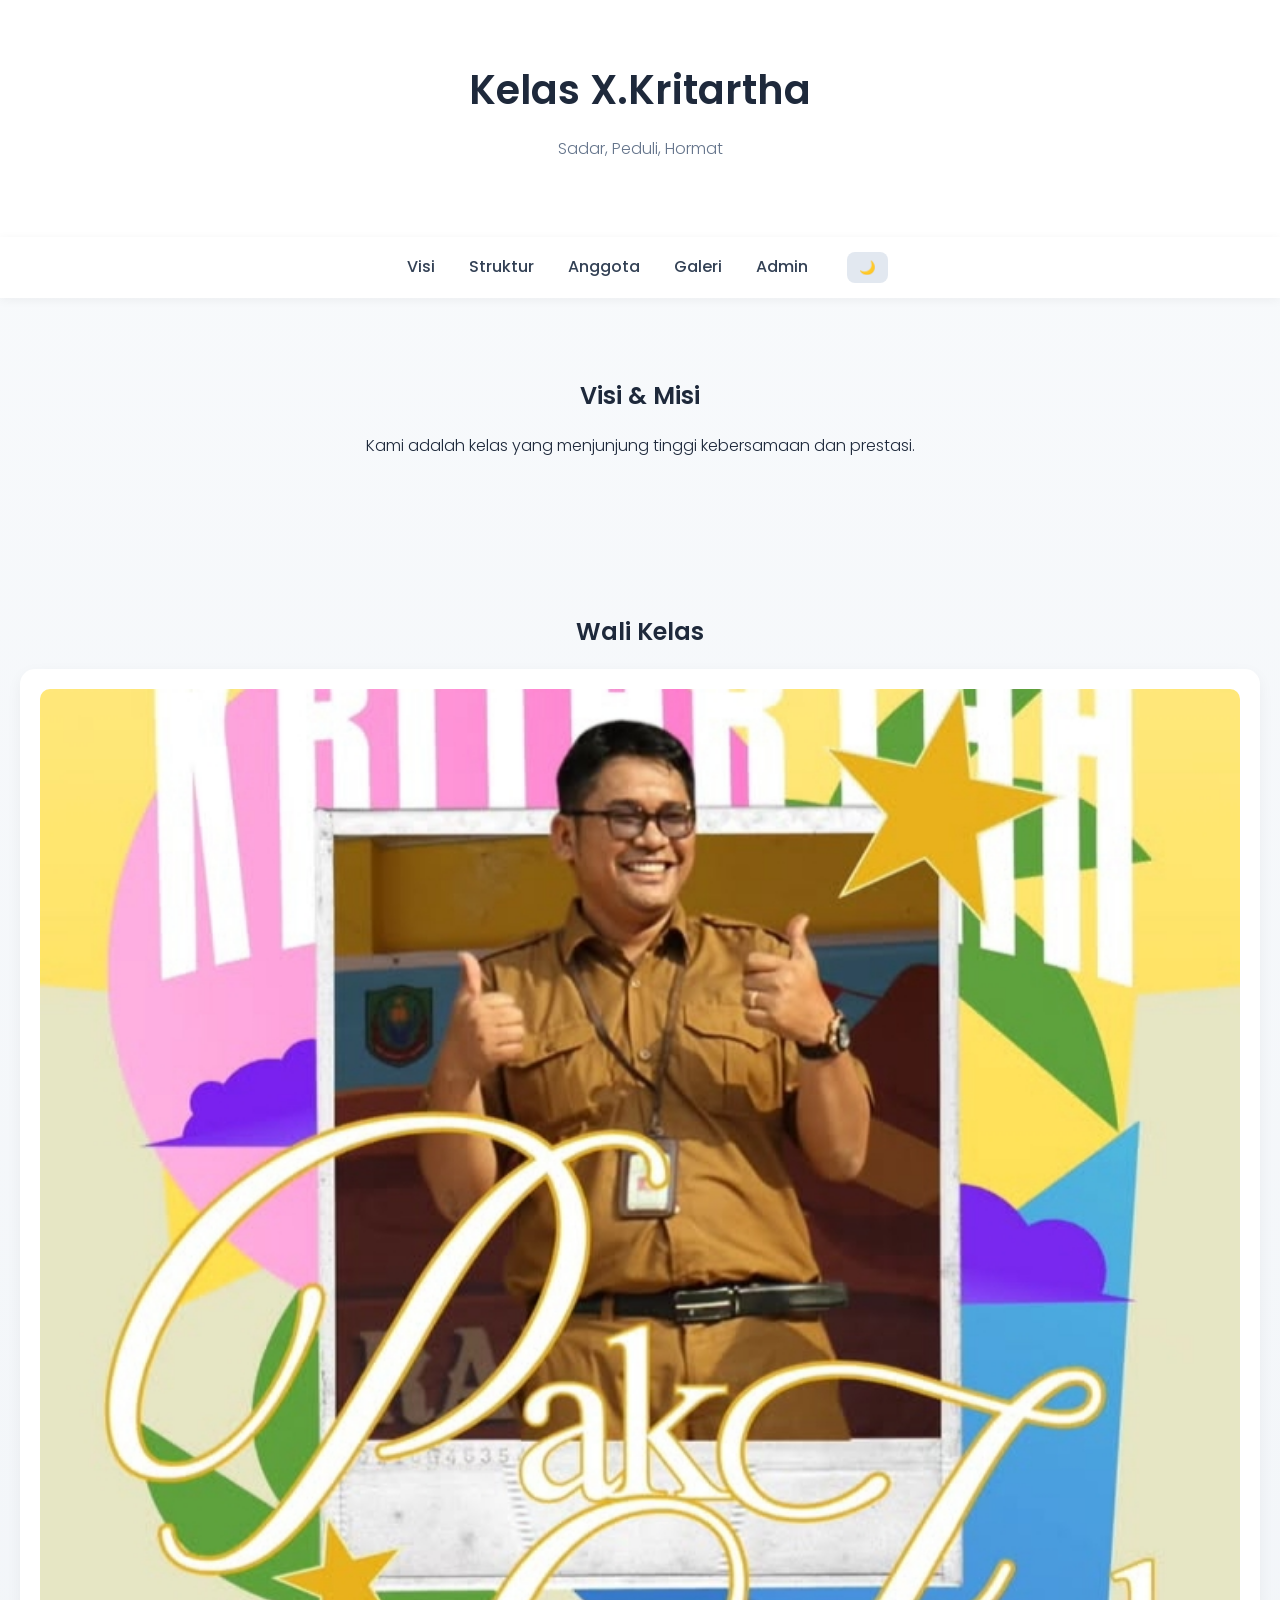
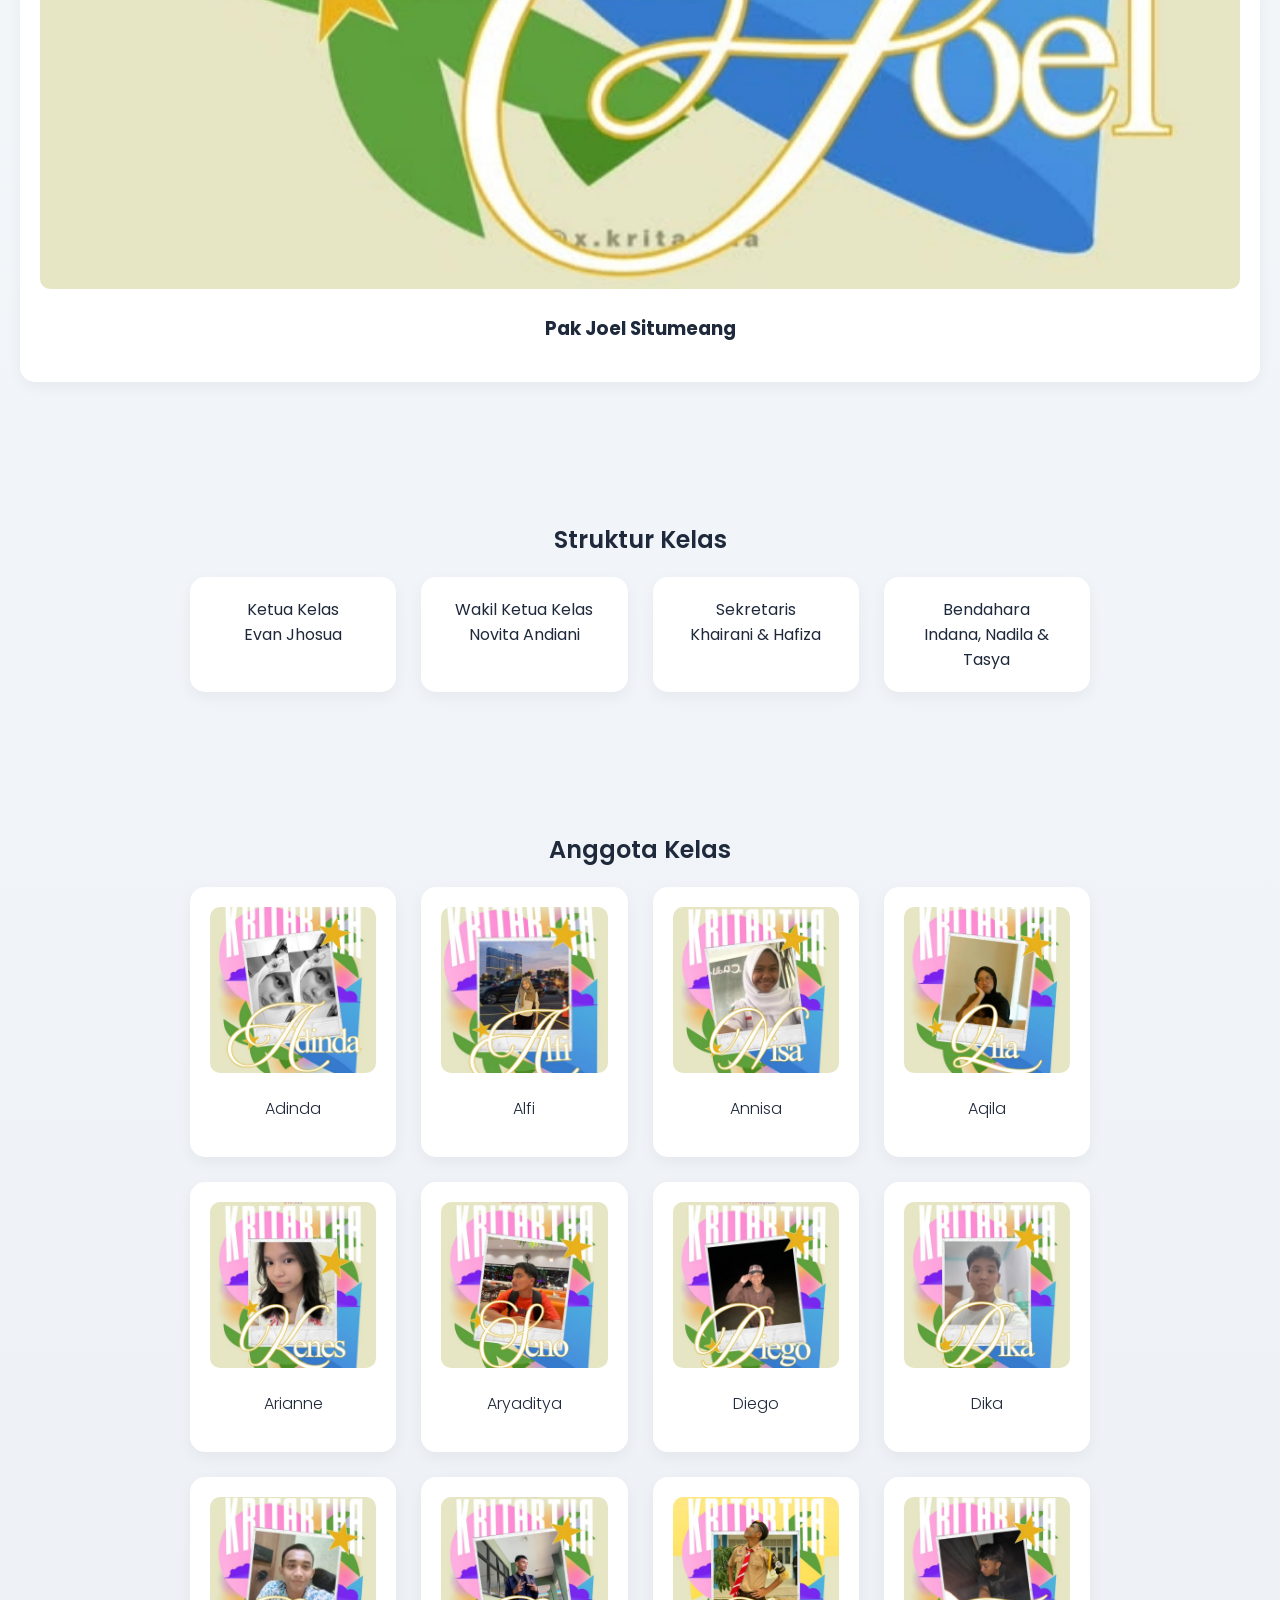
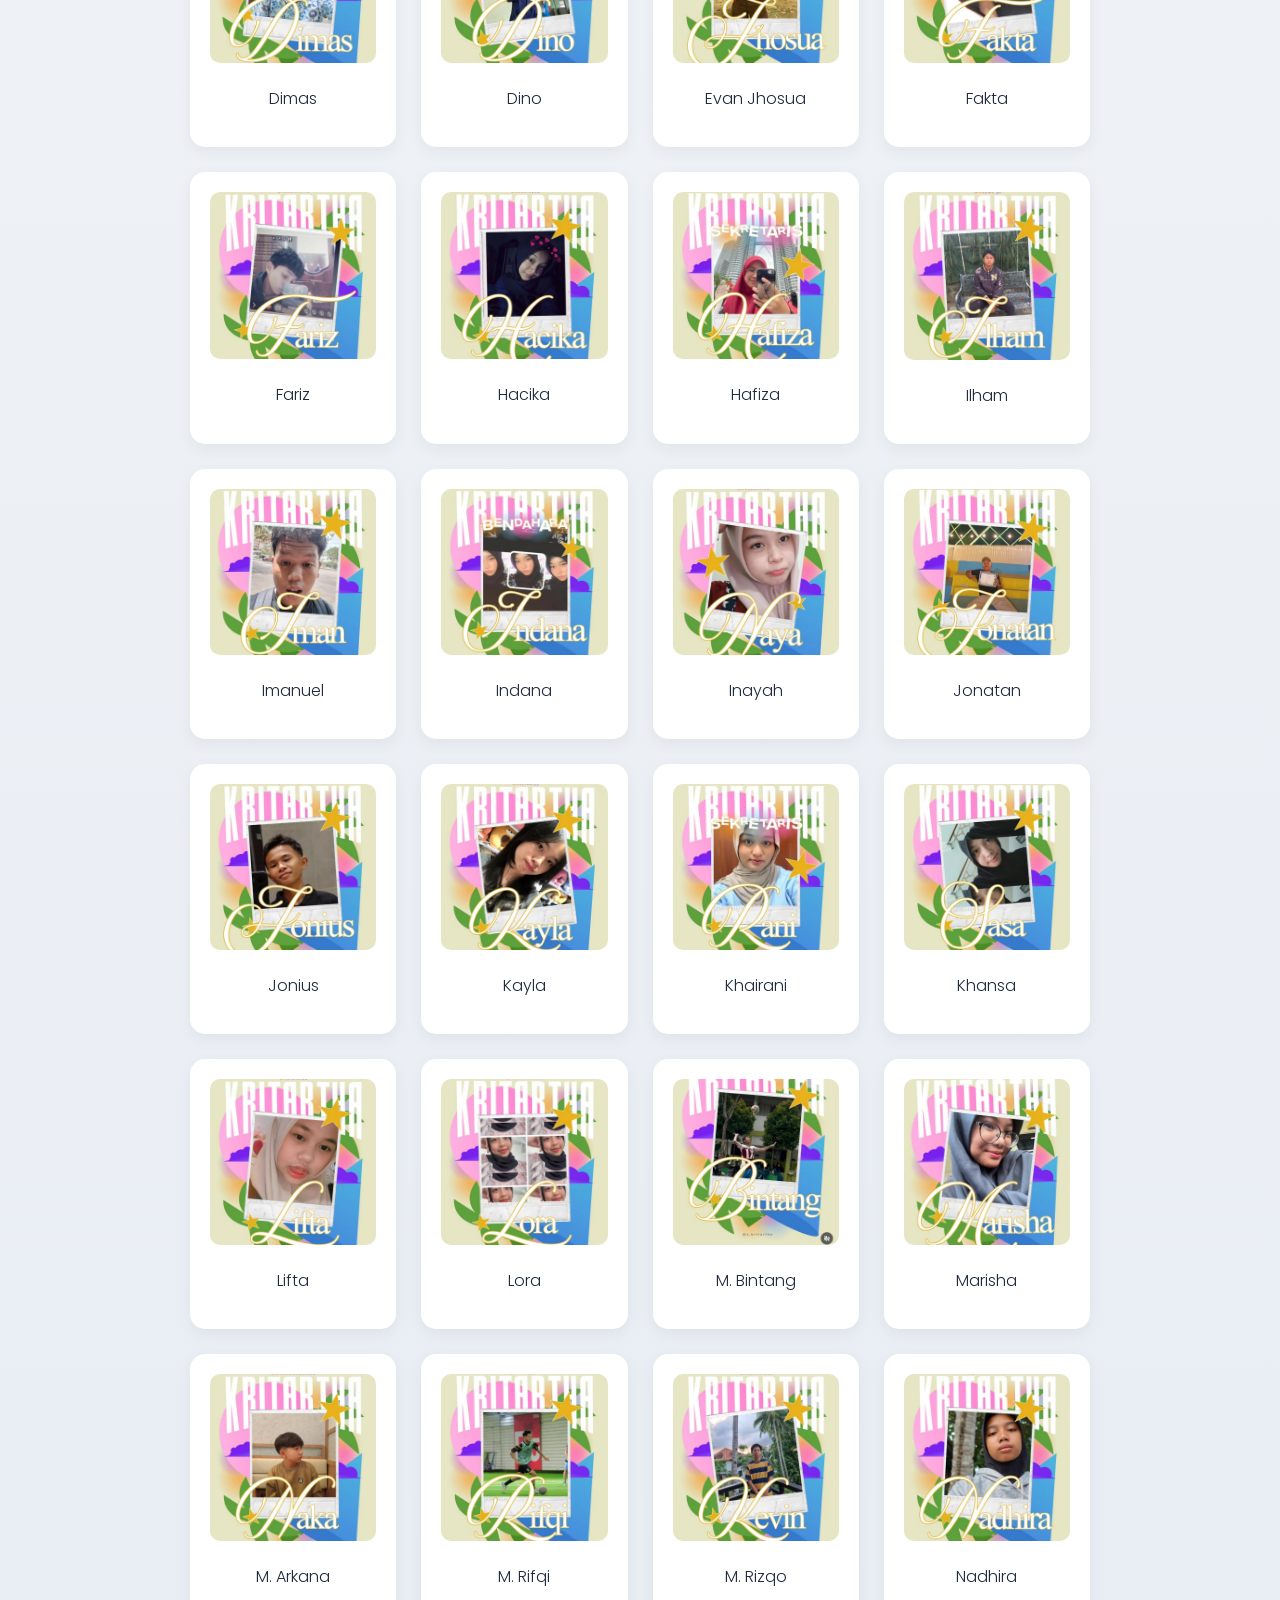
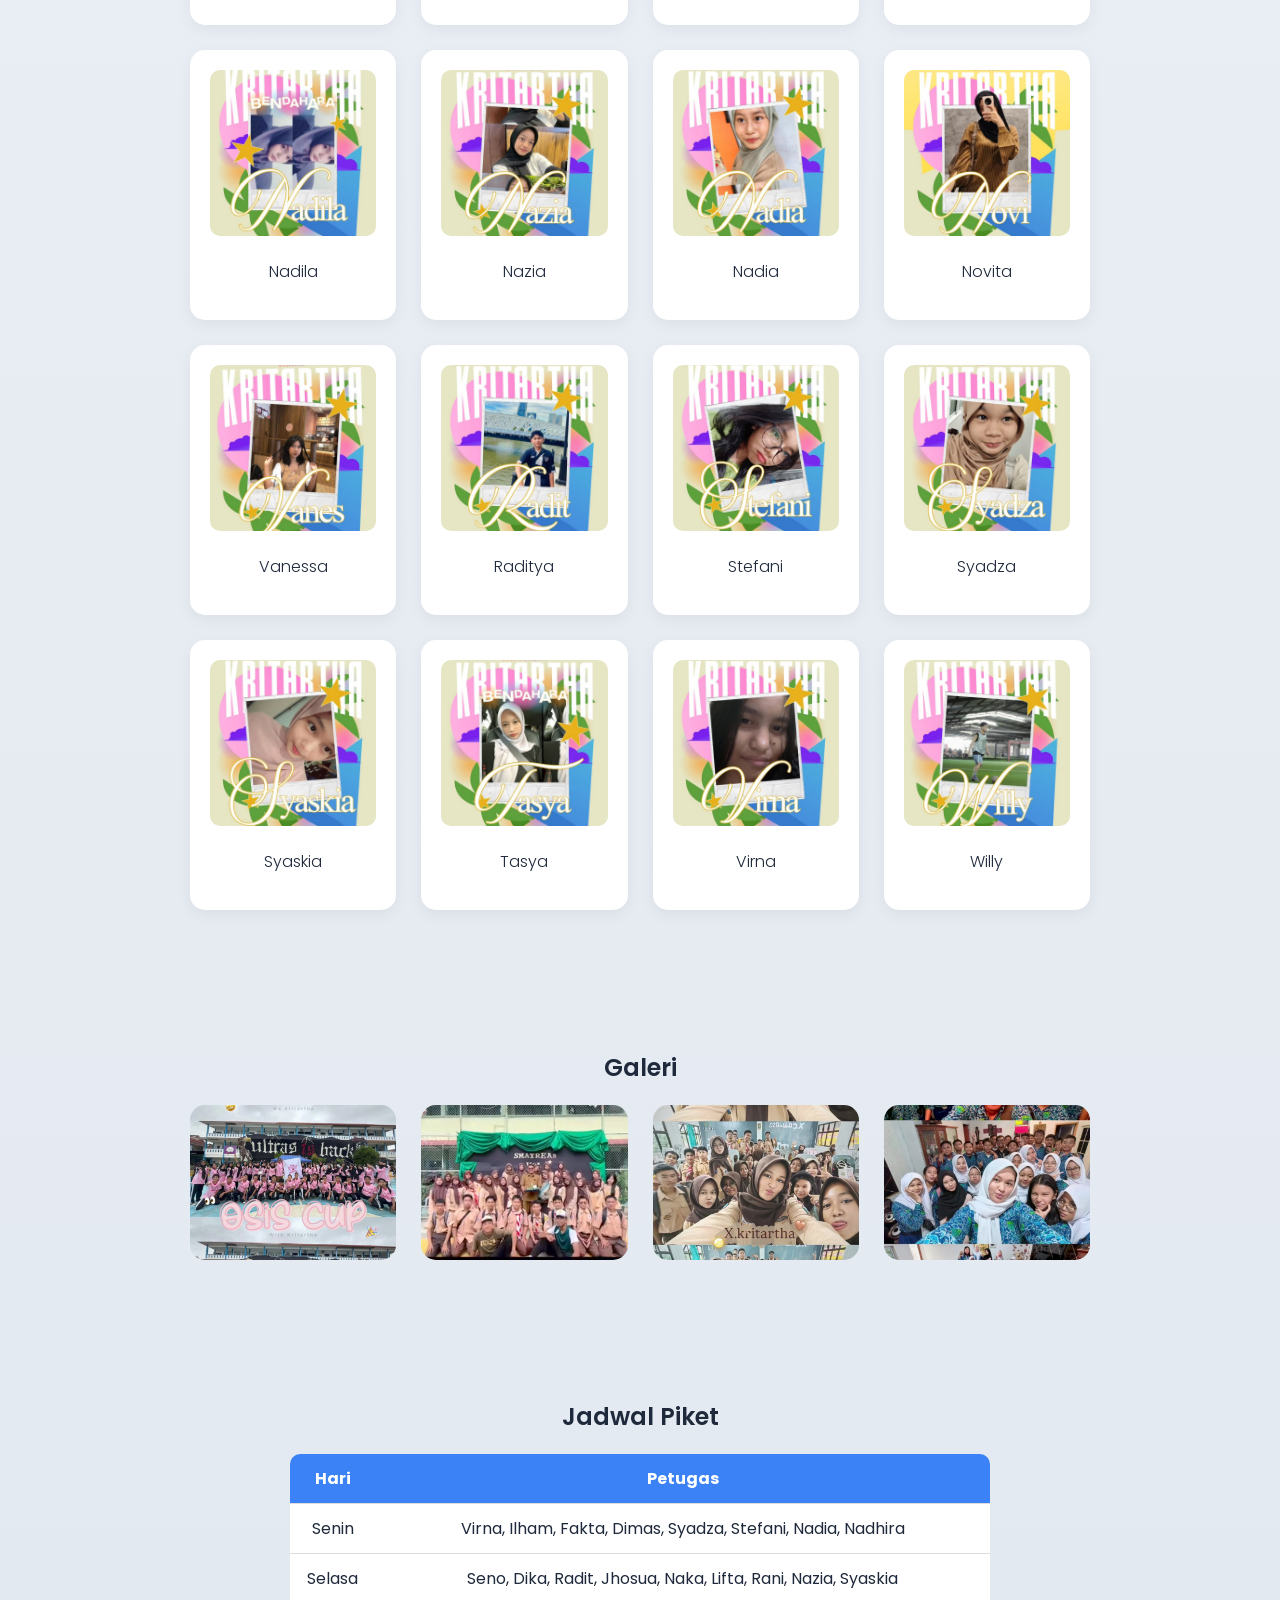
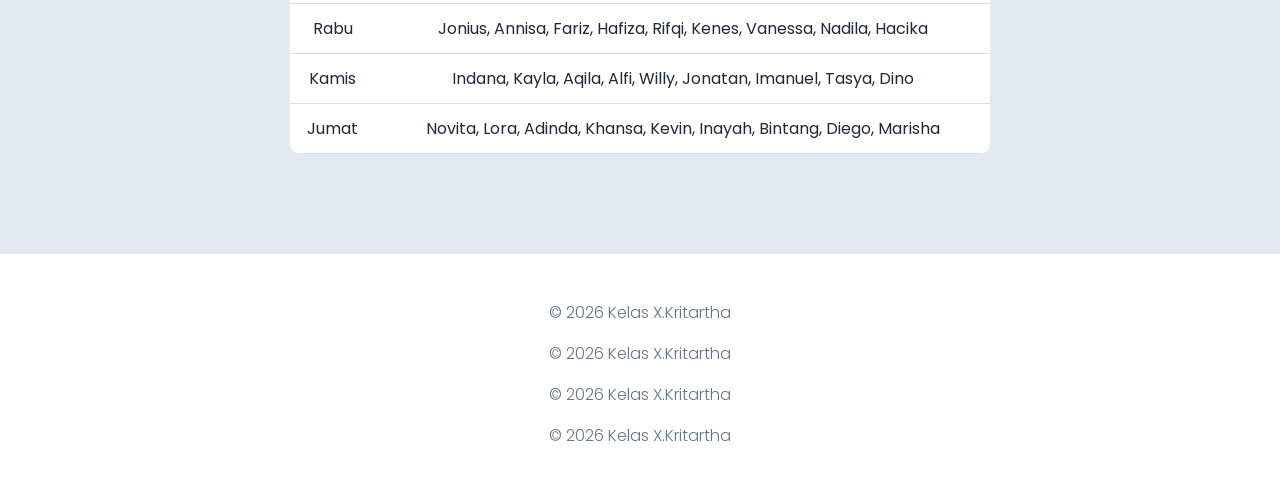
==== index.html @ 32702a6f "Add files via upload" ====
<!DOCTYPE html>
<html lang="id">
<head>
  <meta charset="UTF-8">
  <title>Kelas X.Kritartha</title>

  <link href="https://fonts.googleapis.com/css2?family=Poppins:wght@300;400;600&display=swap" rel="stylesheet">

  <link rel="stylesheet" href="style.css">
</head>
<body>

  <header>
    <h1>Kelas X.Kritartha</h1>
    <p>Sadar, Peduli, Hormat</p>
  </header>

  <nav>
    <a href="#visi">Visi</a>
    <a href="#struktur">Struktur</a>
    <a href="#anggota">Anggota</a>
    <a href="#galeri">Galeri</a>
    <a href="login.html">Admin</a>

    <button id="darkToggle">🌙</button>
  </nav>

  <section id="visi" class="reveal">
    <h2>Visi & Misi</h2>
    <p id="visiText">Kami adalah kelas yang menjunjung tinggi kebersamaan dan prestasi.</p>
  </section>

  <section>
    <h2>Wali Kelas</h2>
    <div class="card">
      <img src="images/wali.jpg">
      <h3>Pak Joel Situmeang</h3>
    </div>
  </section>

  <section id="struktur" class="reveal">
    <h2>Struktur Kelas</h2>
    <div class="grid">
      <div class="card">Ketua Kelas<br>Evan Jhosua</div>
      <div class="card">Wakil Ketua Kelas<br>Novita Andiani</div>
      <div class="card">Sekretaris<br>Khairani & Hafiza</div>
      <div class="card">Bendahara<br>Indana, Nadila & Tasya</div>
    </div>
  </section>

  <section id="anggota">
  <h2>Anggota Kelas</h2>

  <div class="grid">
    
    <!-- TEMPLATE 1 -->
    <div class="card">
      <img src="images/adinda.jpg" class="popup-img">
      <p>Adinda</p>
    </div>

    <div class="card">
      <img src="images/alfi.jpg" class="popup-img">
      <p>Alfi</p>
    </div>

    <div class="card">
      <img src="images/annisa.jpg" class="popup-img">
      <p>Annisa</p>
    </div>

    <div class="card">
      <img src="images/aqila.jpg" class="popup-img">
      <p>Aqila</p>
    </div>

    <div class="card">
      <img src="images/arianne.jpg" class="popup-img">
      <p>Arianne</p>
    </div>

    <div class="card">
      <img src="images/aryaditya.jpg" class="popup-img">
      <p>Aryaditya </p>
    </div>

    <div class="card">
      <img src="images/diego.jpg" class="popup-img">
      <p>Diego</p>
    </div>

    <div class="card">
      <img src="images/dika.jpg" class="popup-img">
      <p>Dika</p>
    </div>

    <div class="card">
      <img src="images/dimas.jpg" class="popup-img">
      <p>Dimas</p>
    </div>

    <div class="card">
      <img src="images/dino.jpg" class="popup-img">
      <p>Dino</p>
    </div>

    <div class="card">
      <img src="images/evan.jpg" class="popup-img">
      <p>Evan Jhosua</p>
    </div>

    <div class="card">
      <img src="images/fakta.jpg" class="popup-img">
      <p>Fakta</p>
    </div>

    <div class="card">
      <img src="images/fariz.jpg" class="popup-img">
      <p>Fariz</p>
    </div>

    <div class="card">
      <img src="images/hacika.jpg" class="popup-img">
      <p>Hacika</p>
    </div>

    <div class="card">
      <img src="images/hafiza.jpg" class="popup-img">
      <p>Hafiza</p>
    </div>

    <div class="card">
      <img src="images/ilham.jpg" class="popup-img">
      <p>Ilham</p>
    </div>

    <div class="card">
      <img src="images/imanuel.jpg" class="popup-img">
      <p>Imanuel</p>
    </div>

    <div class="card">
      <img src="images/indana.jpg" class="popup-img">
      <p>Indana</p>
    </div>

    <div class="card">
      <img src="images/inayah.jpg" class="popup-img">
      <p>Inayah</p>
    </div>

    <div class="card">
      <img src="images/jonatan.jpg" class="popup-img">
      <p>Jonatan</p>
    </div>

    <div class="card">
      <img src="images/jonius.jpg" class="popup-img">
      <p>Jonius</p>
    </div>

    <div class="card">
      <img src="images/kayla.jpg" class="popup-img">
      <p>Kayla</p>
    </div>

    <div class="card">
      <img src="images/khairani.jpg" class="popup-img">
      <p>Khairani</p>
    </div>

    <div class="card">
      <img src="images/khansa.jpg" class="popup-img">
      <p>Khansa</p>
    </div>

    <div class="card">
      <img src="images/lifta.jpg" class="popup-img">
      <p>Lifta</p>
    </div>

    <div class="card">
      <img src="images/lora.jpg" class="popup-img">
      <p>Lora</p>
    </div>

    <div class="card">
      <img src="images/m. bintang.jpg" class="popup-img">
      <p>M. Bintang</p>
    </div>

    <div class="card">
      <img src="images/marisha.jpg" class="popup-img">
      <p>Marisha</p>
    </div>

    <div class="card">
      <img src="images/m. arkana.jpg" class="popup-img">
      <p>M. Arkana</p>
    </div>

    <div class="card">
      <img src="images/m. rifqi.jpg" class="popup-img">
      <p>M. Rifqi</p>
    </div>

    <div class="card">
      <img src="images/m. rizqo.jpg" class="popup-img">
      <p>M. Rizqo</p>
    </div>

    <div class="card">
      <img src="images/nadhira.jpg" class="popup-img">
      <p>Nadhira</p>
    </div>

    <div class="card">
      <img src="images/nadila.jpg" class="popup-img">
      <p>Nadila</p>
    </div>

    <div class="card">
      <img src="images/nazia.jpg" class="popup-img">
      <p>Nazia</p>
    </div>

    <div class="card">
      <img src="images/nadia.jpg" class="popup-img">
      <p>Nadia</p>
    </div>

    <div class="card">
      <img src="images/novita.jpg" class="popup-img">
      <p>Novita</p>
    </div>

    <div class="card">
      <img src="images/vanessa.jpg" class="popup-img">
      <p>Vanessa</p>
    </div>

    <div class="card">
      <img src="images/raditya.jpg" class="popup-img">
      <p>Raditya</p>
    </div>

    <div class="card">
      <img src="images/stefani.jpg" class="popup-img">
      <p>Stefani</p>
    </div>

    <div class="card">
      <img src="images/syadza.jpg" class="popup-img">
      <p>Syadza</p>
    </div>

    <div class="card">
      <img src="images/syaskia.jpg" class="popup-img">
      <p>Syaskia</p>
    </div>

    <div class="card">
      <img src="images/tasya.jpg" class="popup-img">
      <p>Tasya</p>
    </div>

    <div class="card">
      <img src="images/virna.jpg" class="popup-img">
      <p>Virna</p>
    </div>

    <div class="card">
      <img src="images/willy.jpg" class="popup-img">
      <p>Willy</p>
    </div>

  </div>
</section>

  <section id="galeri" class="reveal">
    <h2>Galeri</h2>
    <div class="grid">
  <img src="images/foto1.jpg" class="galeri">
  <img src="images/foto2.jpg" class="galeri">
  <img src="images/foto3.jpg" class="galeri">
  <img src="images/foto4.jpg" class="galeri">
</div>
  </section>

  <section id="piket">
  <h2>Jadwal Piket</h2>

  <table class="piket-table">
    <tr>
      <th>Hari</th>
      <th>Petugas</th>
    </tr>

    <tr>
      <td>Senin</td>
      <td>Virna, Ilham, Fakta, Dimas, Syadza, Stefani, Nadia, Nadhira</td>
    </tr>

    <tr>
      <td>Selasa</td>
      <td>Seno, Dika, Radit, Jhosua, Naka, Lifta, Rani, Nazia, Syaskia</td>
    </tr>

    <tr>
      <td>Rabu</td>
      <td>Jonius, Annisa, Fariz, Hafiza, Rifqi, Kenes, Vanessa, Nadila, Hacika</td>
    </tr>

    <tr>
      <td>Kamis</td>
      <td>Indana, Kayla, Aqila, Alfi, Willy, Jonatan, Imanuel, Tasya, Dino</td>
    </tr>

    <tr>
      <td>Jumat</td>
      <td>Novita, Lora, Adinda, Khansa, Kevin, Inayah, Bintang, Diego, Marisha</td>
    </tr>

  </table>
</section>

  <footer>
    <p>© 2026 Kelas X.Kritartha</p>
    <p>© 2026 Kelas X.Kritartha</p>
    <p>© 2026 Kelas X.Kritartha</p>
    <p>© 2026 Kelas X.Kritartha</p>
  </footer>

  <div id="popup">
  <span id="close">&times;</span>
  <img id="popup-img">
</div>

  <script src="script.js"></script>
  
</div>
</body>
</html>
---- style.css ----
body {
  font-family: 'Poppins', sans-serif;
  margin: 0;
  background: linear-gradient(to bottom, #f8fafc, #e2e8f0);
  color: #1e293b;
}

h1, h2 {
  font-weight: 600;
}

p {
  font-weight: 300;
}

/* HEADER */
header {
  text-align: center;
  padding: 60px 20px;
  background: white;
  box-shadow: 0 2px 10px rgba(0,0,0,0.05);
}

header h1 {
  margin: 0;
  font-size: 2.5em;
}

header p {
  color: #64748b;
}

/* NAVBAR */
nav {
  text-align: center;
  background: white;
  padding: 15px;
  position: sticky;
  top: 0;
  z-index: 1000; /* TAMBAHKAN INI */
  box-shadow: 0 2px 10px rgba(0,0,0,0.05);
}

body.dark nav {
  background: #1e293b;
}

#darkToggle {
  margin-left: 20px;
  padding: 8px 12px;
  border: none;
  border-radius: 8px;
  cursor: pointer;
  background: #e2e8f0;
  transition: 0.3s;
}

#darkToggle:hover {
  background: #cbd5e1;
}

nav a {
  margin: 0 15px;
  text-decoration: none;
  color: #334155;
  font-weight: 500;
  transition: 0.3s;
}

nav a:hover {
  color: #2563eb;
}

/* SECTION */
section {
  padding: 60px 20px;
  text-align: center;
}

/* GRID */
.grid {
  display: grid;
  grid-template-columns: repeat(4, 1fr); /* 4 kolom fix */
  gap: 25px;
  max-width: 900px;
  margin: auto;
}

/* CARD */
.card {
  background: white;
  padding: 20px;
  border-radius: 15px;
  box-shadow: 0 5px 15px rgba(0,0,0,0.05);
  transition: 0.3s;
}

.card:hover {
  transform: translateY(-5px);
  box-shadow: 0 10px 25px rgba(0,0,0,0.1);
}

.card img {
  width: 100%;
  border-radius: 10px;
}

/* GALERI */
.galeri {
  width: 100%;
  border-radius: 15px;
  transition: 0.3s;
}

.galeri:hover {
  transform: scale(1.05);
}

/* FOOTER */
footer {
  text-align: center;
  padding: 30px;
  background: white;
  color: #64748b;
  margin-top: 40px;
}

/* DARK MODE */
body.dark {
  background: #0f172a;
  color: #e2e8f0;
}

body.dark header,
body.dark nav,
body.dark .card,
body.dark footer {
  background: #1e293b;
}

body.dark nav a {
  color: #e2e8f0;
}

body.dark nav a:hover {
  color: #60a5fa;
}

/* POPUP */
#popup {
  position: fixed;
  top: 0;
  left: 0;
  width: 100%;
  height: 100%;
  background: rgba(0,0,0,0.8);
  display: none;
  justify-content: center;
  align-items: center;
  z-index: 9999; /* TAMBAHKAN INI */
}

#popup img {
  max-width: 80%;
  max-height: 80%;
  border-radius: 10px;
}

#close {
  position: absolute;
  top: 30px;
  right: 50px;
  font-size: 40px;
  color: white;
  cursor: pointer;
  z-index: 10000;
}

.reveal {
  opacity: 0;
  transform: translateY(40px);
  transition: 0.6s ease;
}

.reveal.active {
  opacity: 1;
  transform: translateY(0);
}

html {
  scroll-behavior: smooth;
}

#piket {
  padding: 60px 20px;
  text-align: center;
}

.piket-table {
  margin: auto;
  border-collapse: collapse;
  width: 80%;
  max-width: 700px;
  background: white;
  border-radius: 10px;
  overflow: hidden;
}

.piket-table th,
.piket-table td {
  padding: 12px;
  border-bottom: 1px solid #ddd;
}

.piket-table th {
  background: #3b82f6;
  color: white;
}

.piket-table tr:hover {
  background: #f1f5f9;
}

body.dark .piket-table {
  background: #1e293b;
  color: white;
}

body.dark .piket-table th {
  background: #2563eb;
}

body.dark .piket-table tr:hover {
  background: #334155;
}
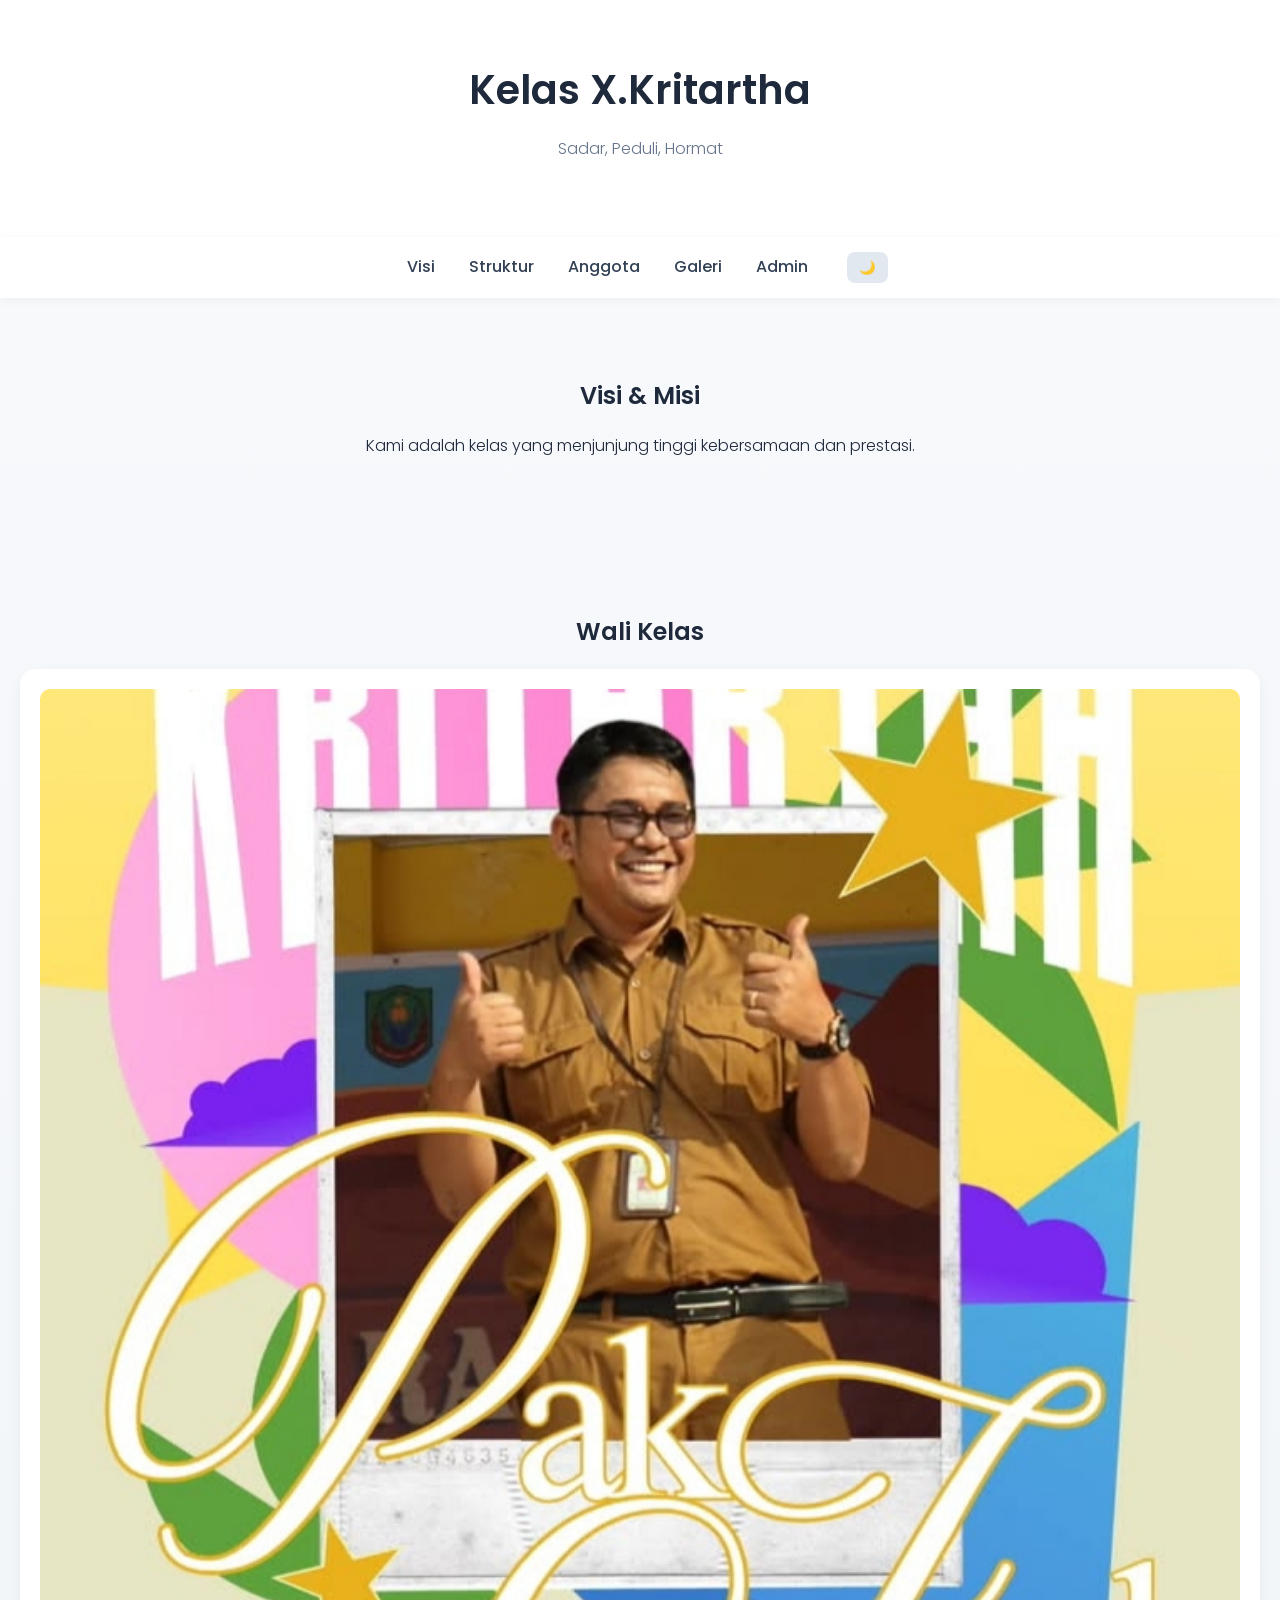
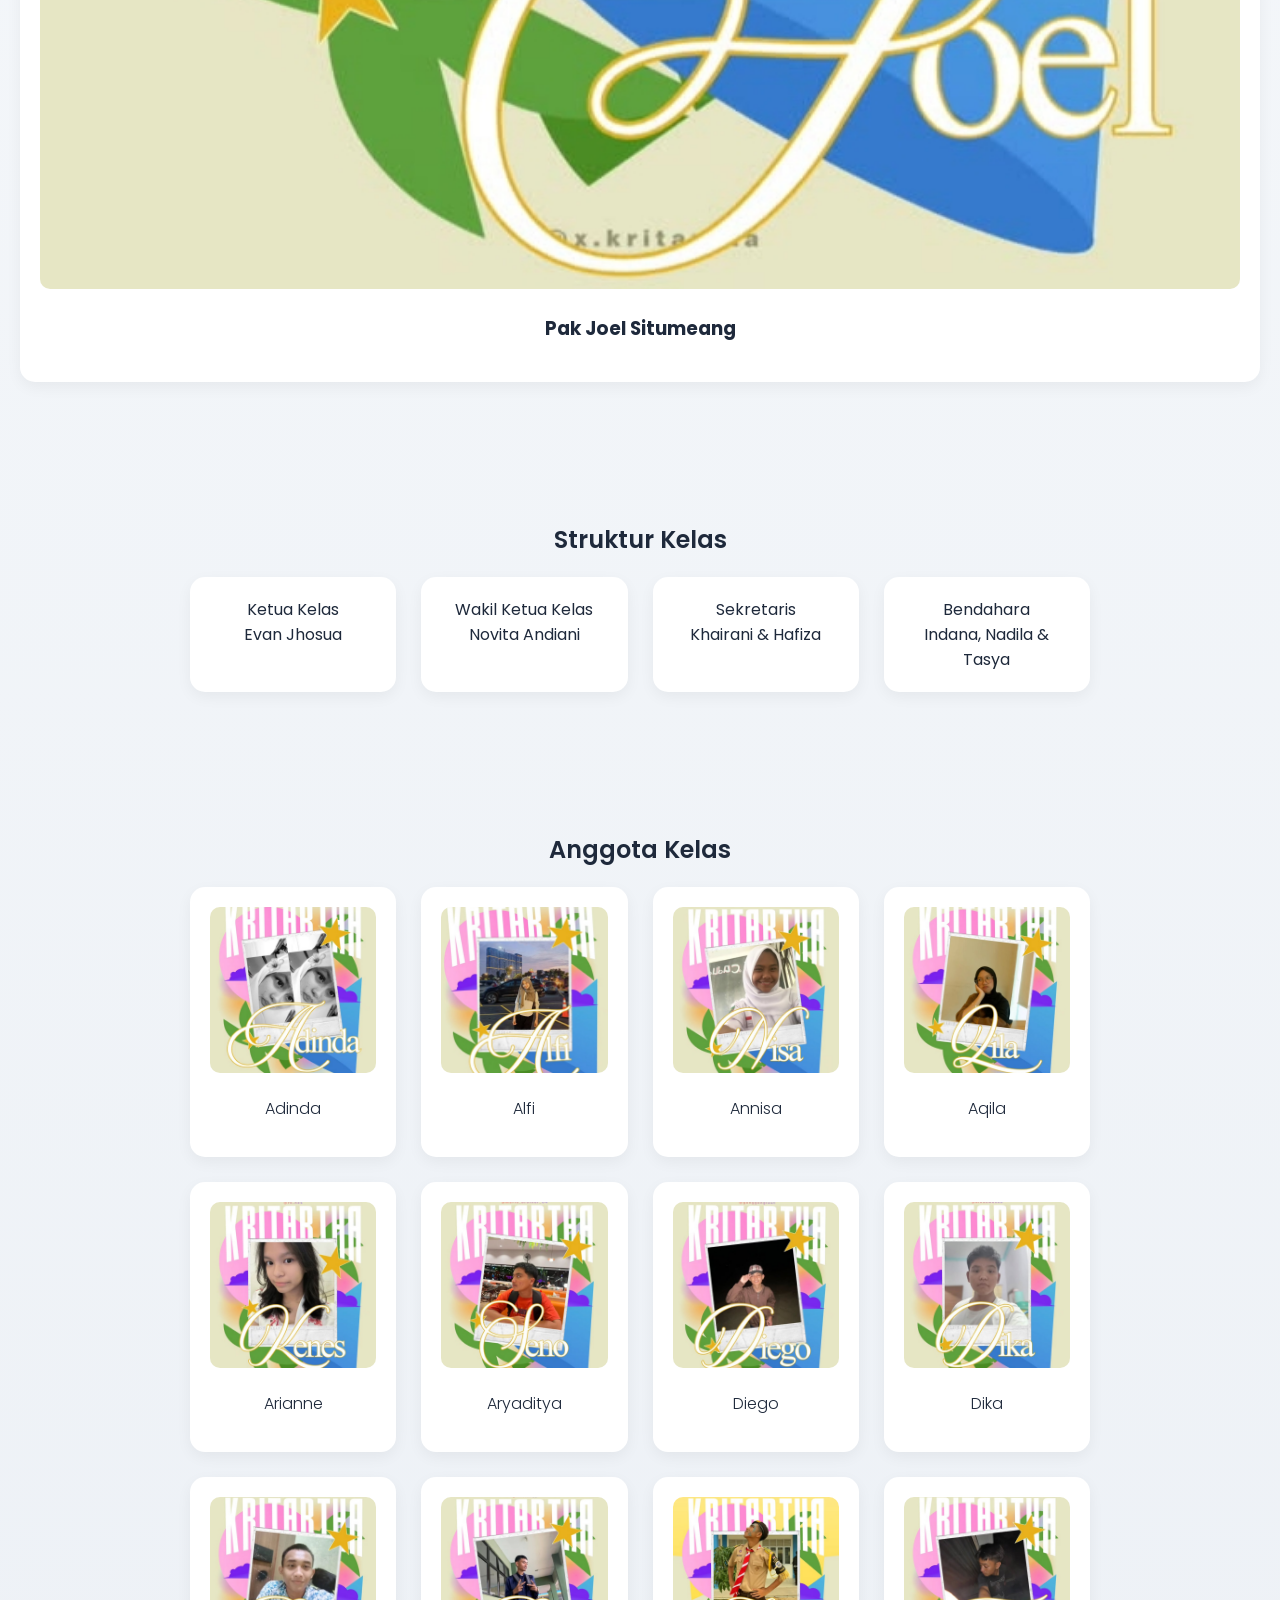
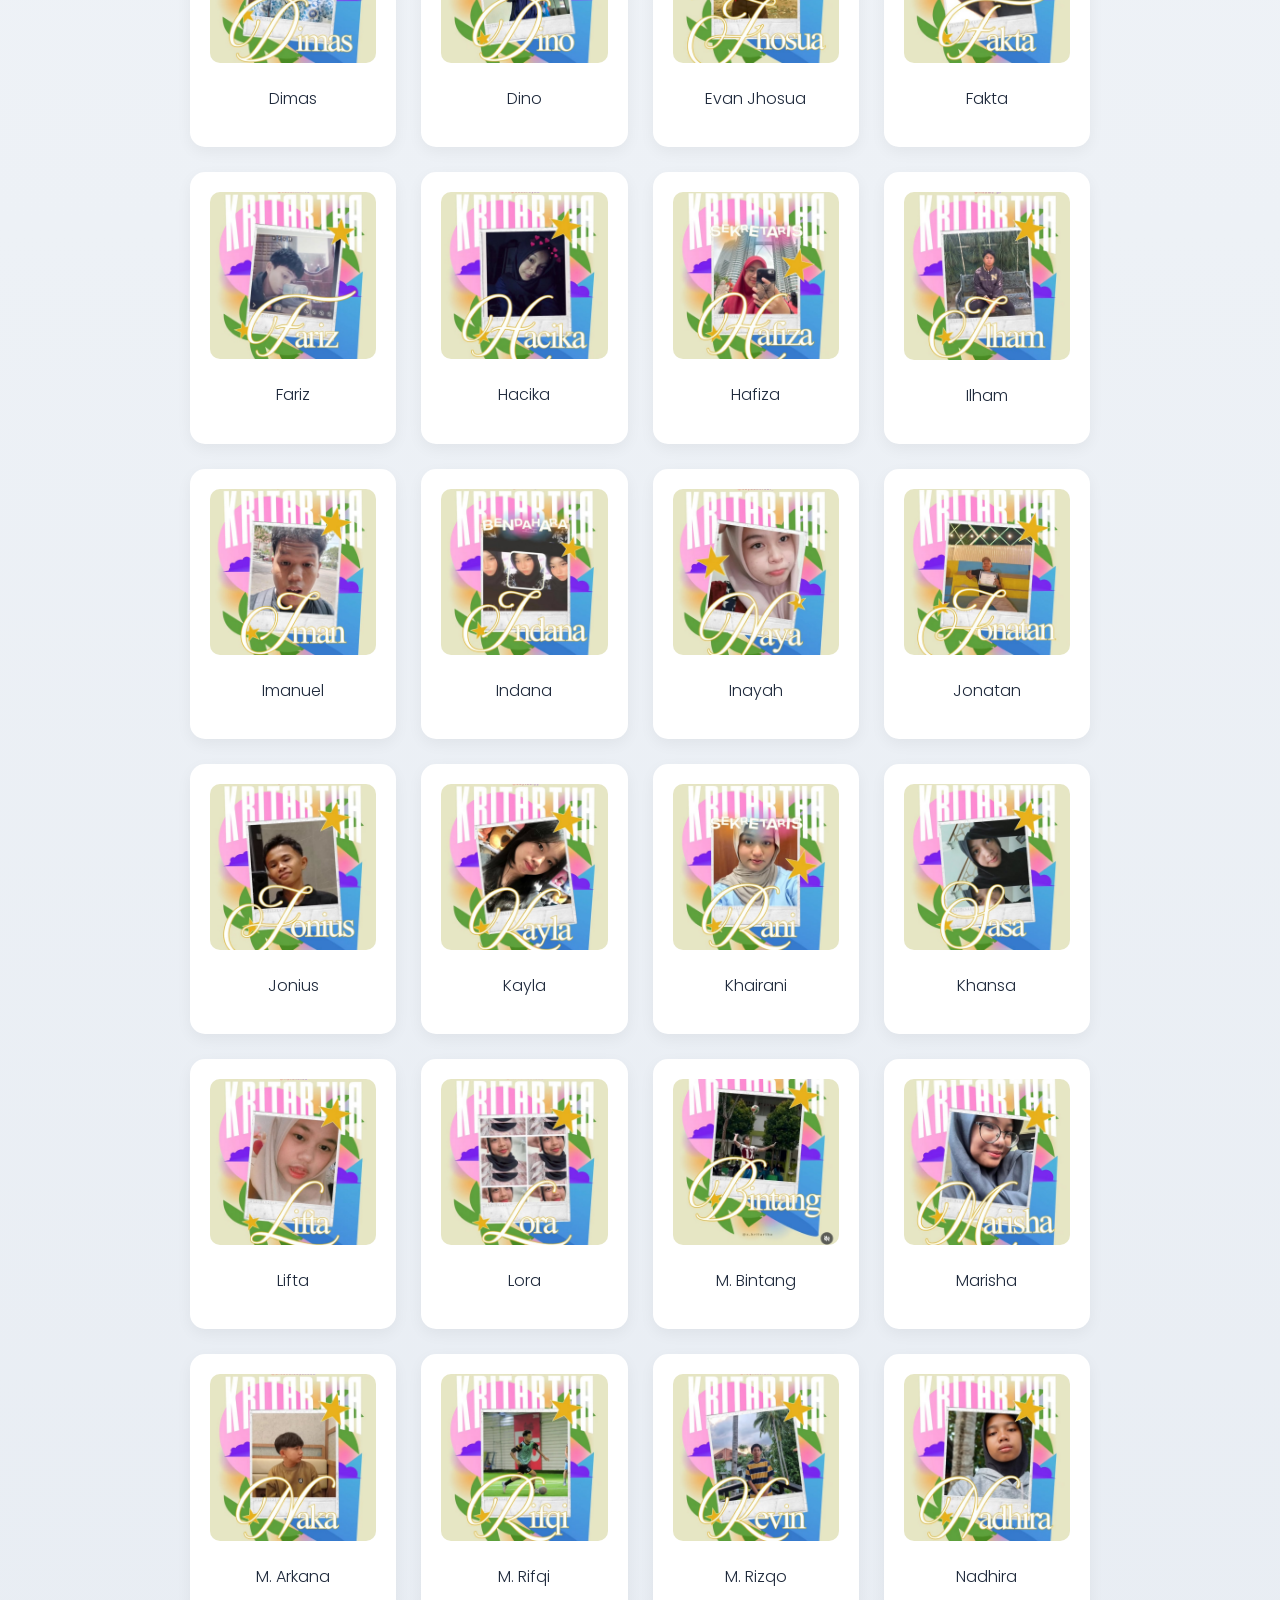
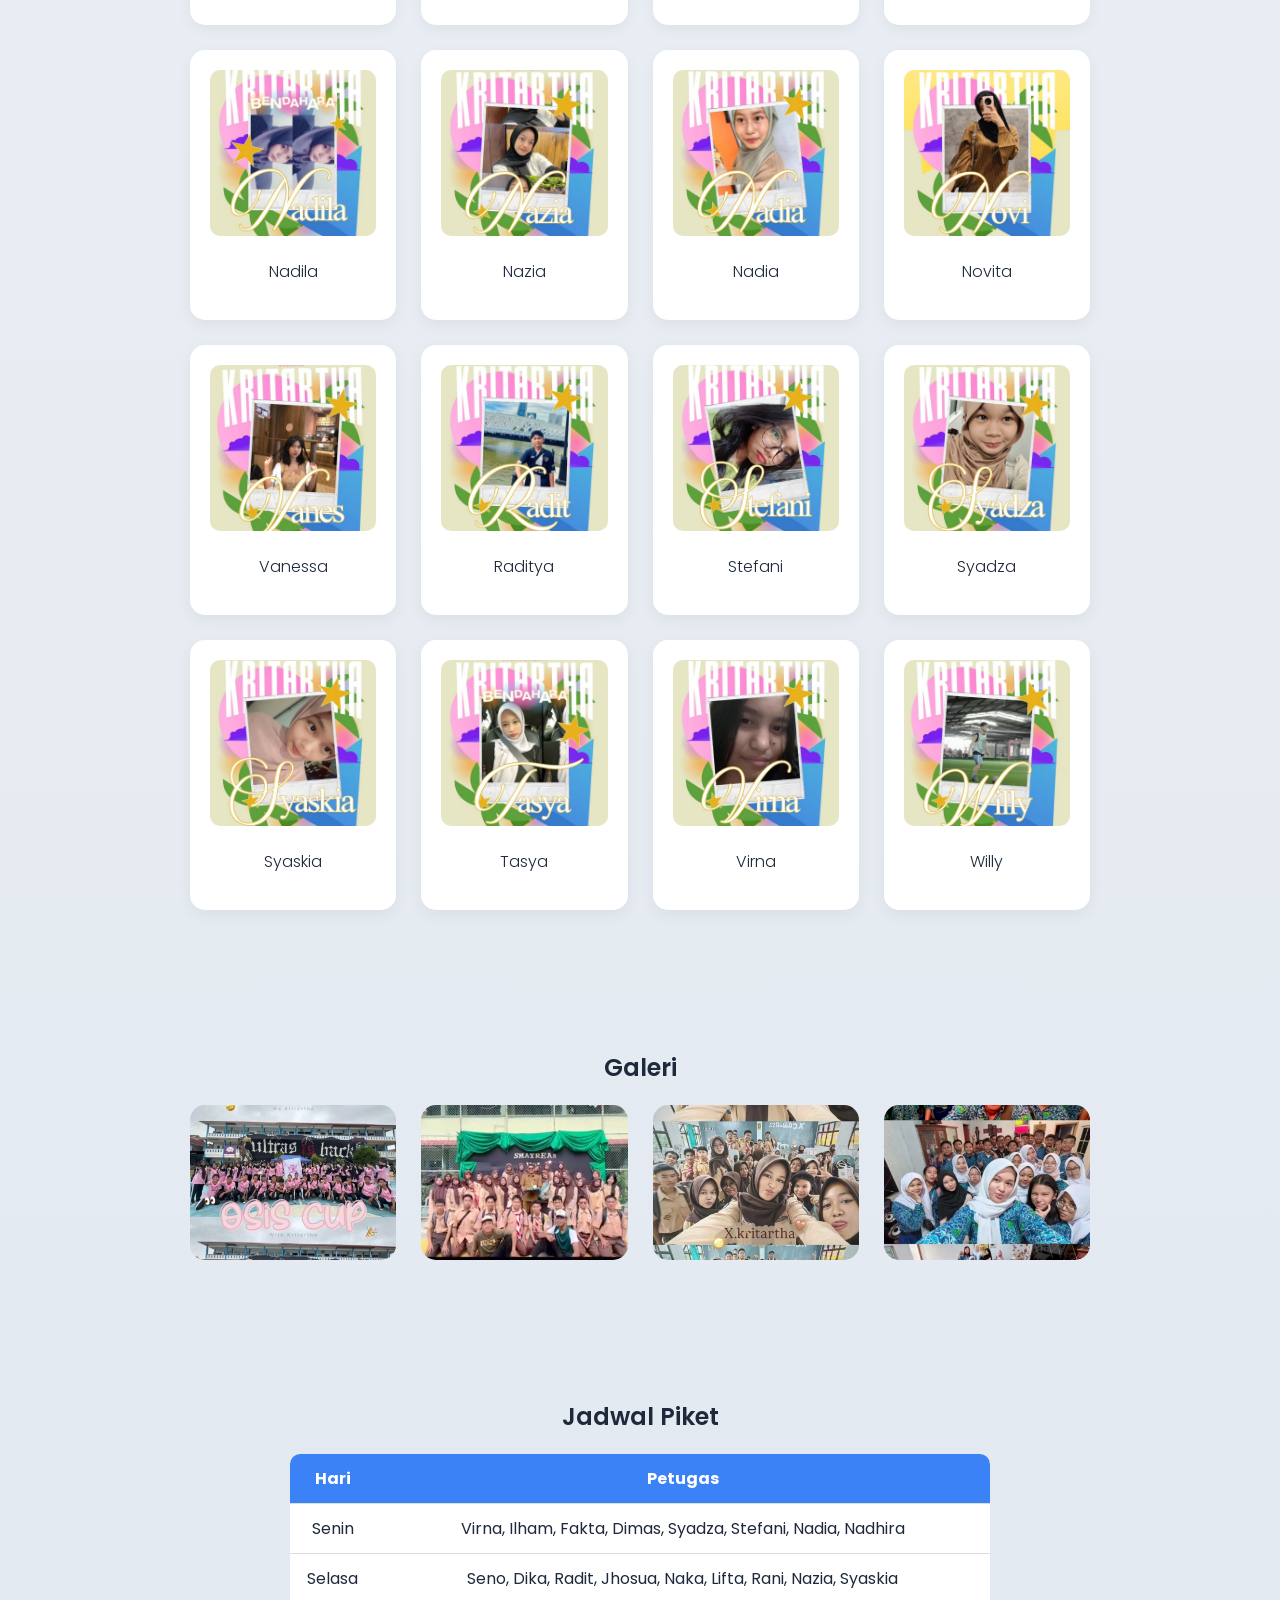
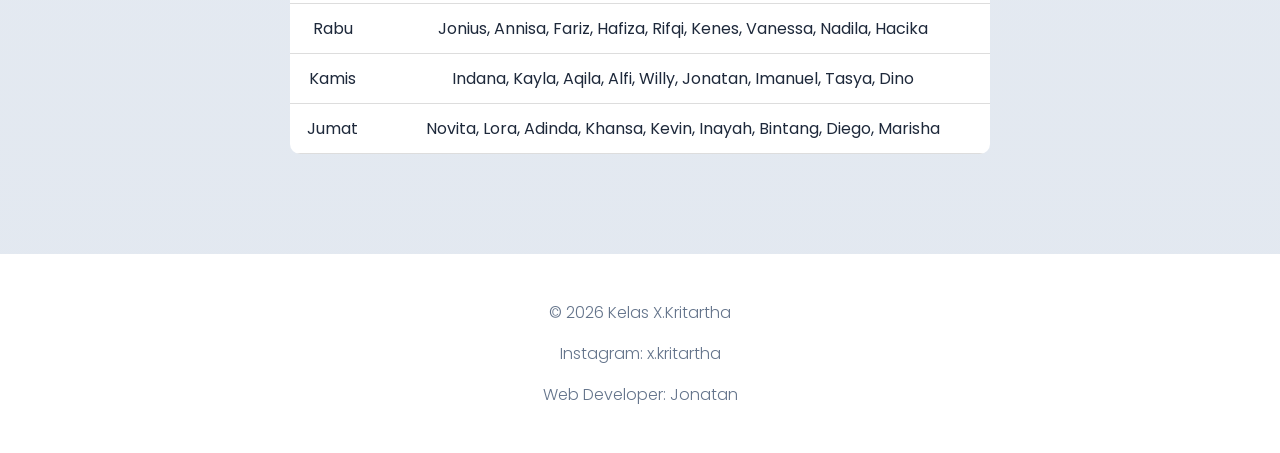
==== commit d6a970aa: "Add files via upload" ====
--- a/index.html
+++ b/index.html
@@ -326,9 +326,8 @@
 
   <footer>
     <p>© 2026 Kelas X.Kritartha</p>
-    <p>© 2026 Kelas X.Kritartha</p>
-    <p>© 2026 Kelas X.Kritartha</p>
-    <p>© 2026 Kelas X.Kritartha</p>
+    <p>Instagram: x.kritartha</p>
+    <p>Web Developer: Jonatan</p>
   </footer>
 
   <div id="popup">
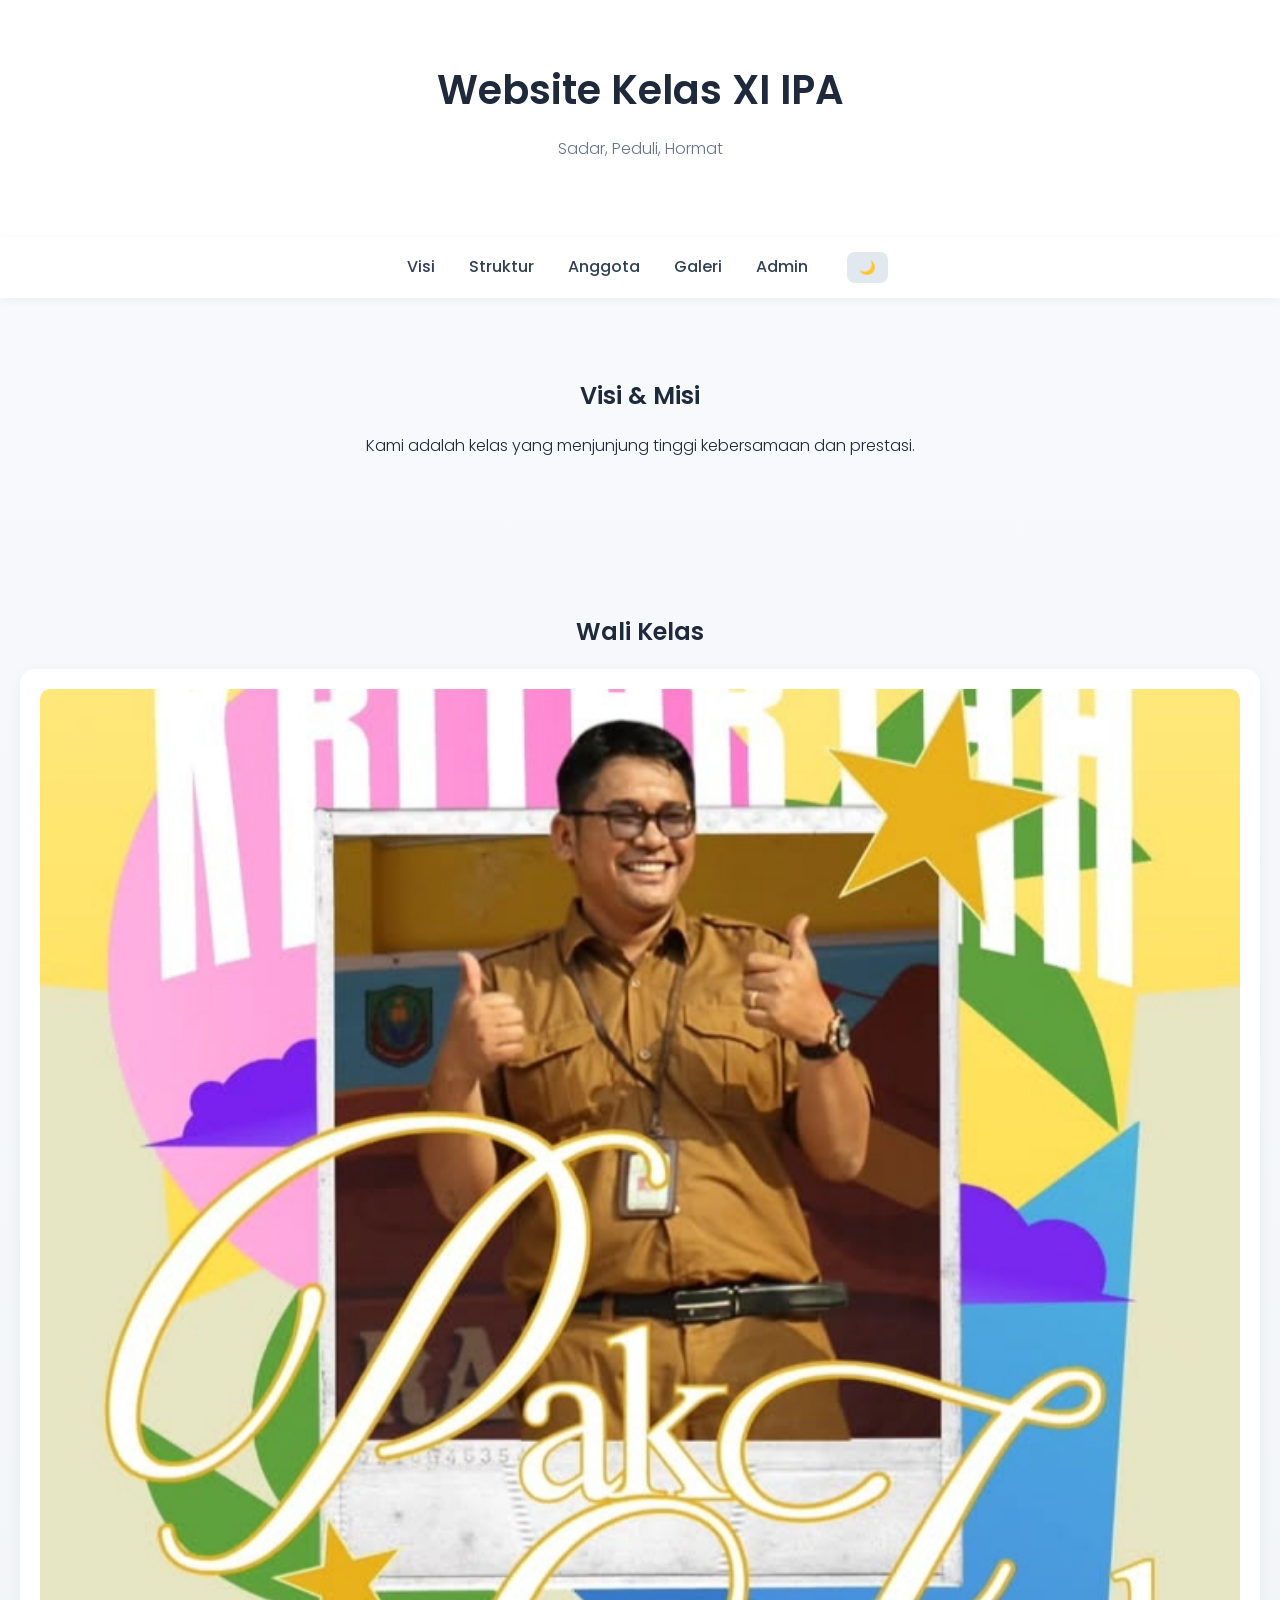
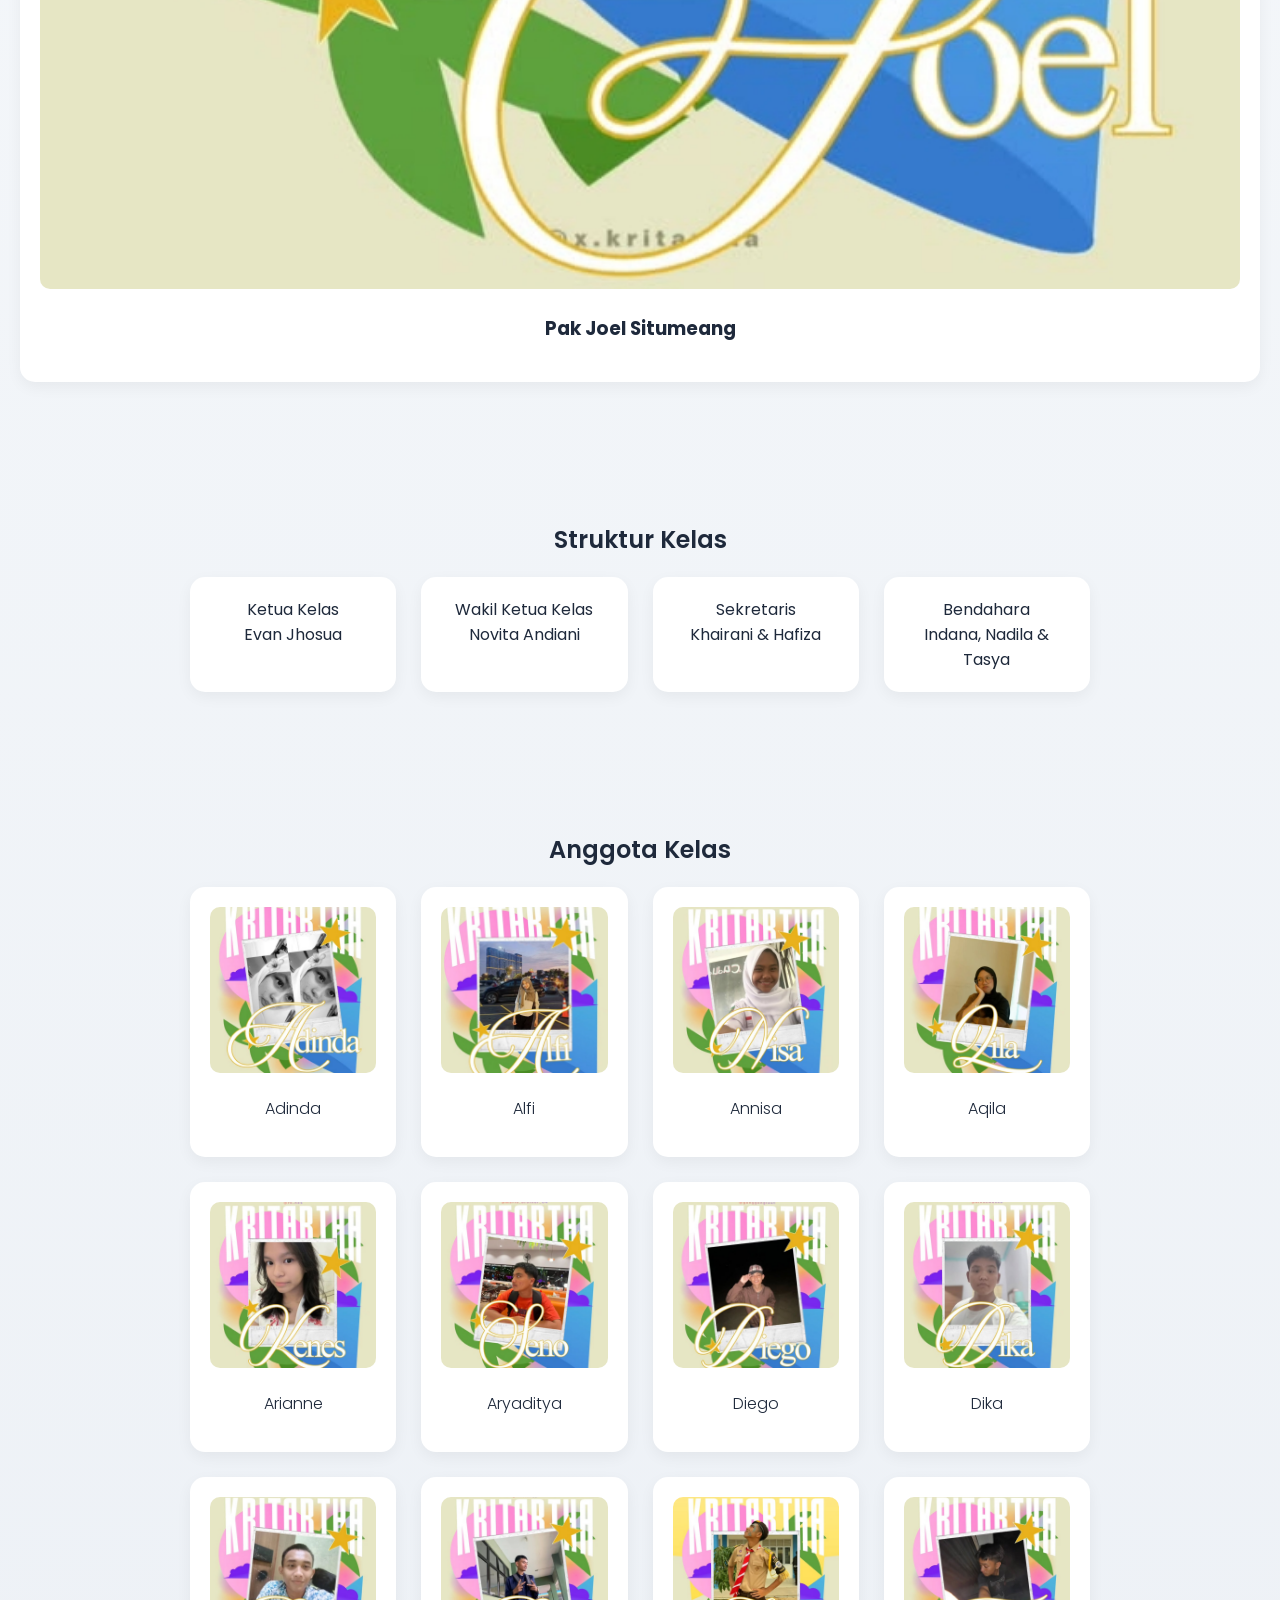
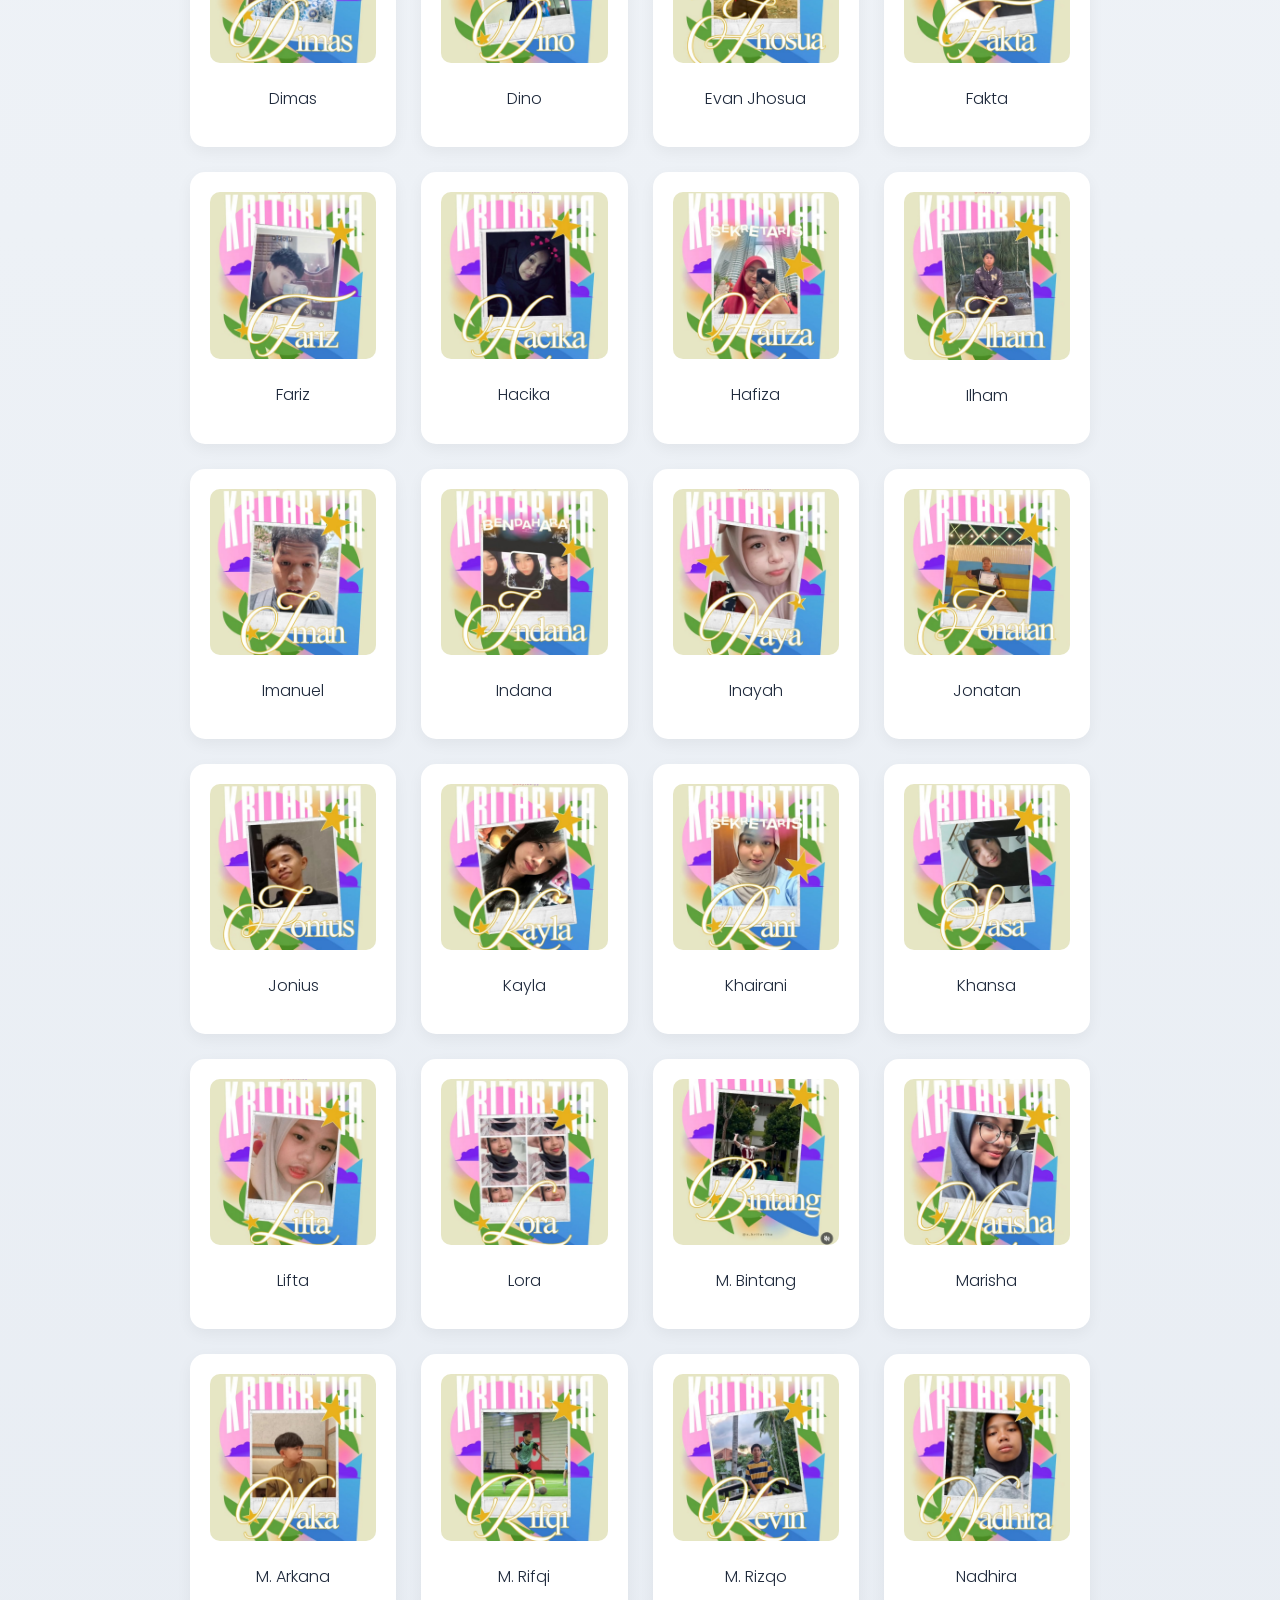
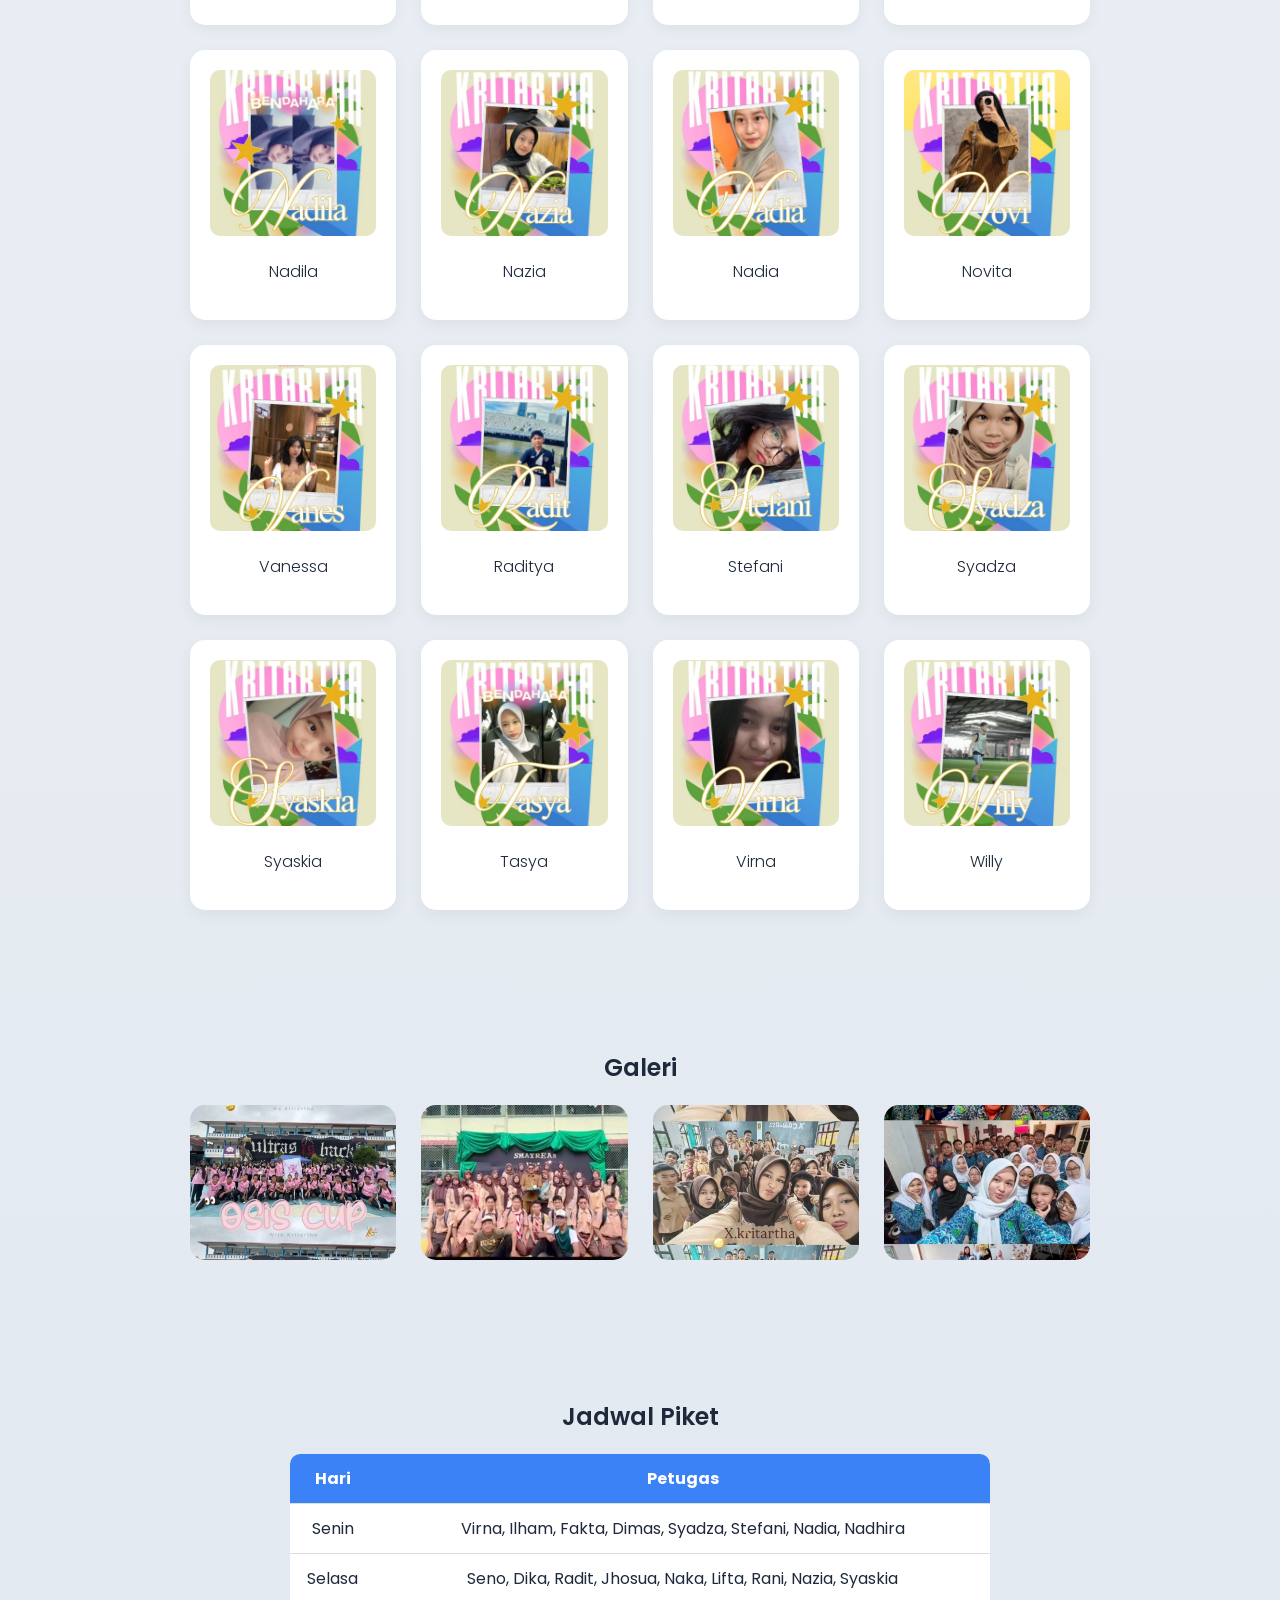
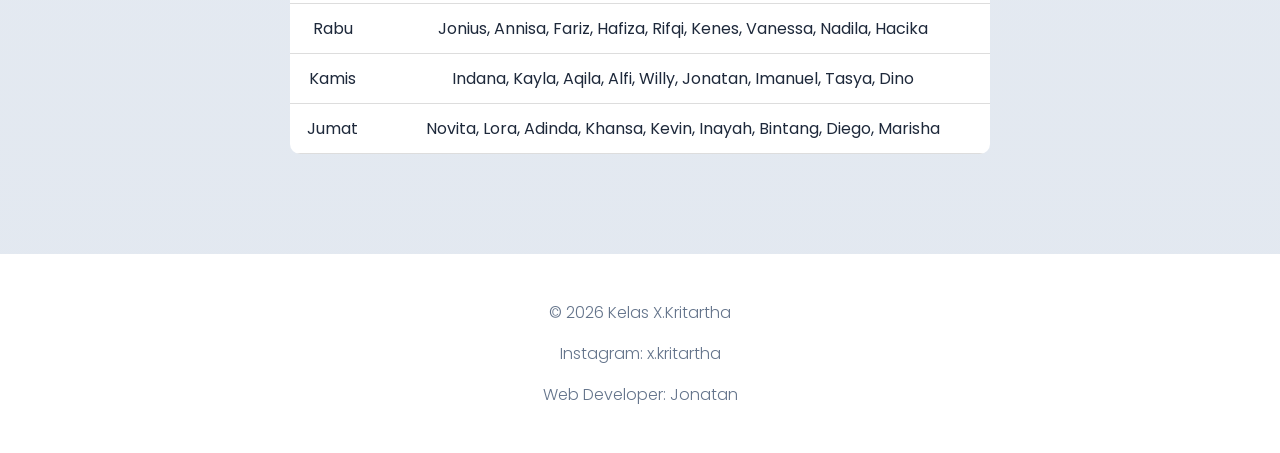
==== commit 6419875b: "Add files via upload" ====
--- a/index.html
+++ b/index.html
@@ -11,8 +11,9 @@
 <body>
 
   <header>
-    <h1>Kelas X.Kritartha</h1>
+    <h1 id="judulText">Website Kelas XI IPA</h1>
     <p>Sadar, Peduli, Hormat</p>
+    <p id="pengumumanText"></p>
   </header>
 
   <nav>
